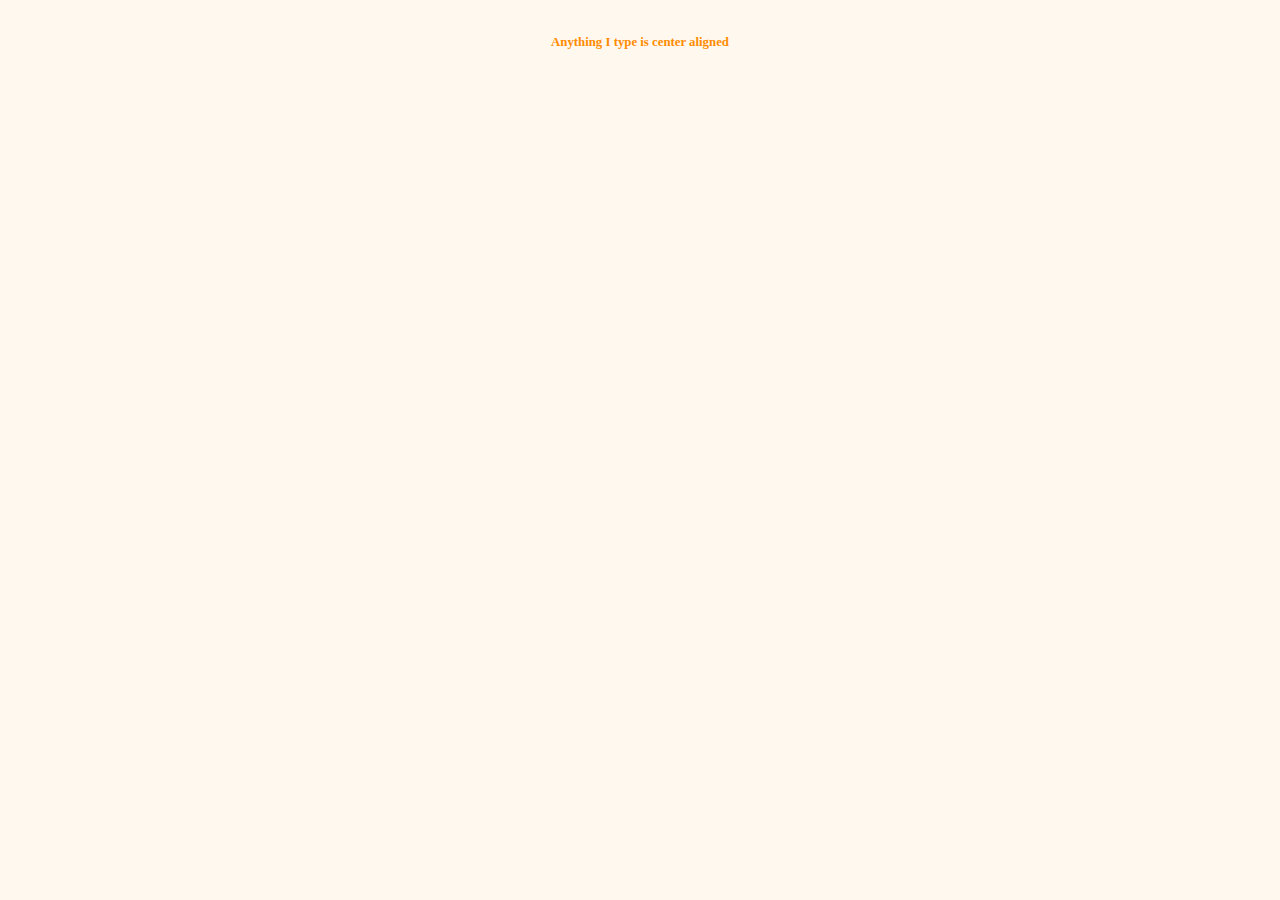
==== index.html @ 886da63d "update" ====
<!DOCTYPE html>
<html lang="en">
<head>
    <meta charset="UTF-8">
    <meta http-equiv="X-UA-Compatible" content="IE=edge">
    <meta name="viewport" content="width=device-width, initial-scale=1.0">
    <link rel="stylesheet" href="style.css">
    <title>Webpage</title>
</head>
<body>
    <div class="main">
        <main>
            
        </main>
    </div>
    <nav>
        <img class="logo" src="">
    </nav>
    <header>
        <h1>
            Anything I type is center aligned  
        </h1>
    </header>
        
</body>
</html>
---- style.css ----
body{
    background-color:rgb(255, 248, 239)
}
h1 {
    color : rgb(255, 140, 0);
    font-size:80%;
    text-align : center;
}
div{
    color:cadetblue
}
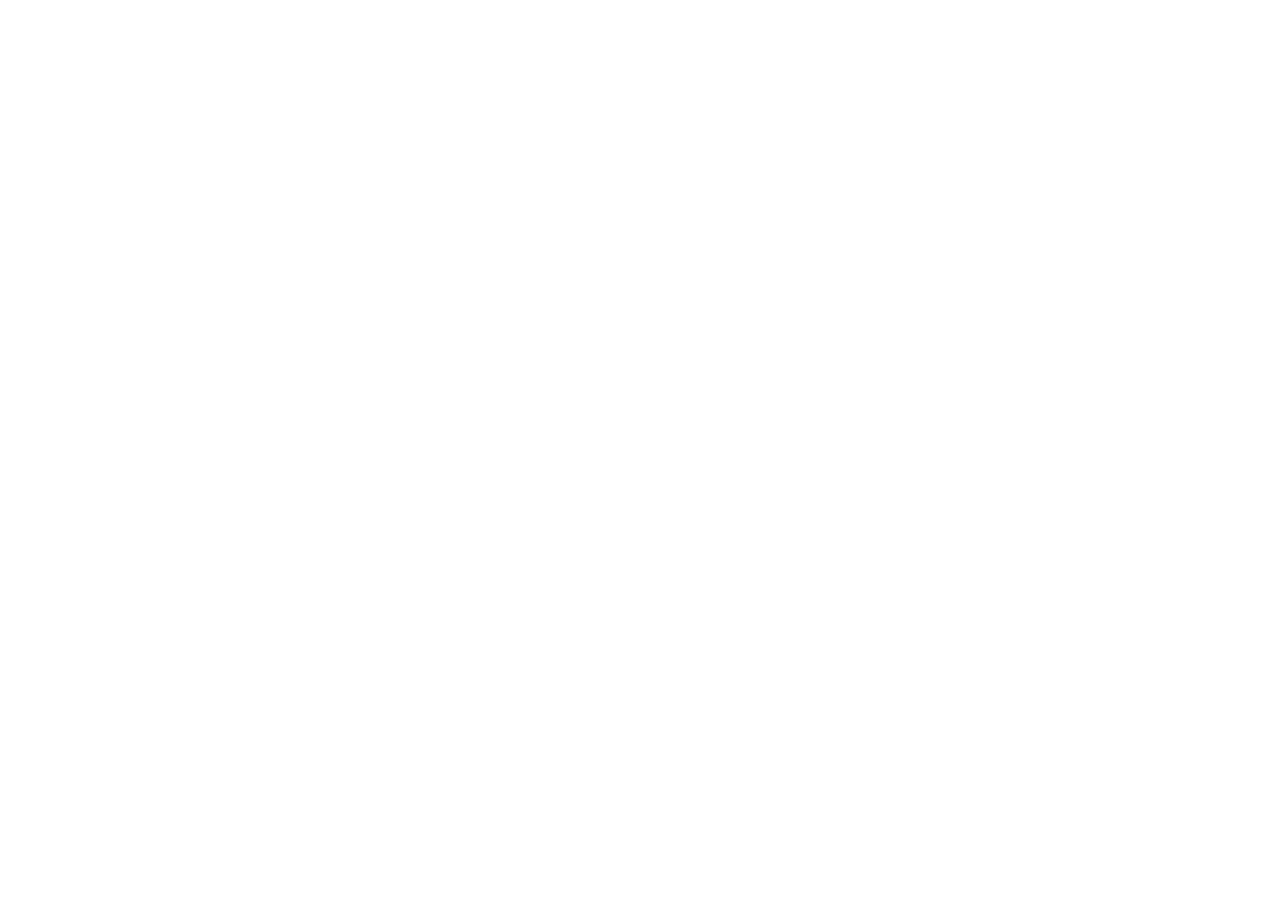
==== commit bb7783e5: "fresh start" ====
--- a/index.html
+++ b/index.html
@@ -1,26 +1,10 @@
 <!DOCTYPE html>
 <html lang="en">
-<head>
-    <meta charset="UTF-8">
-    <meta http-equiv="X-UA-Compatible" content="IE=edge">
-    <meta name="viewport" content="width=device-width, initial-scale=1.0">
-    <link rel="stylesheet" href="style.css">
-    <title>Webpage</title>
-</head>
-<body>
-    <div class="main">
-        <main>
-            
-        </main>
-    </div>
-    <nav>
-        <img class="logo" src="">
-    </nav>
-    <header>
-        <h1>
-            Anything I type is center aligned  
-        </h1>
-    </header>
-        
-</body>
-</html>+  <head>
+    <meta charset="UTF-8" />
+    <meta http-equiv="X-UA-Compatible" content="IE=edge" />
+    <meta name="viewport" content="width=device-width, initial-scale=1.0" />
+    <title>Document</title>
+  </head>
+  <body></body>
+</html>
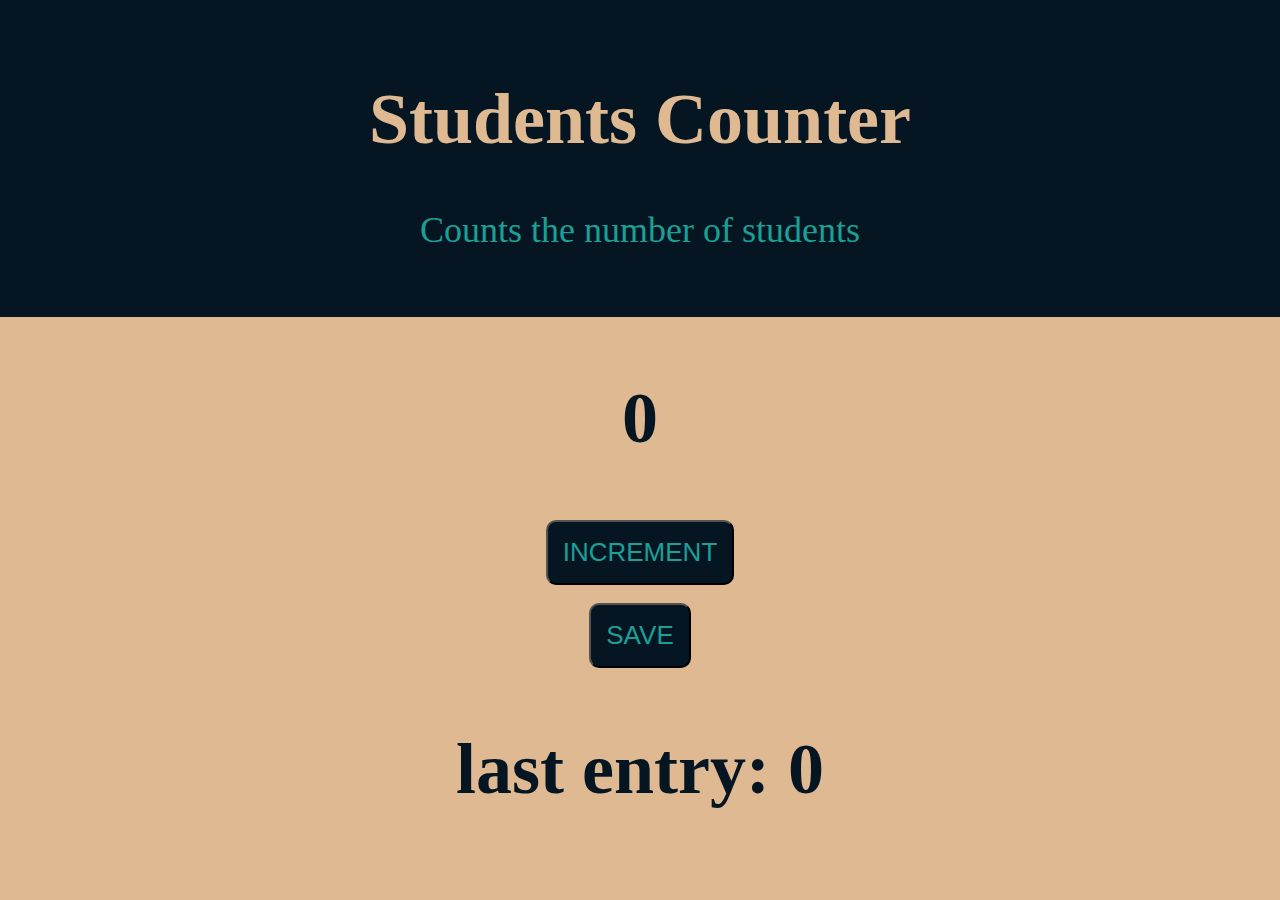
==== commit 480185a5: "completed the students counter" ====
--- a/index.html
+++ b/index.html
@@ -4,7 +4,25 @@
     <meta charset="UTF-8" />
     <meta http-equiv="X-UA-Compatible" content="IE=edge" />
     <meta name="viewport" content="width=device-width, initial-scale=1.0" />
-    <title>Document</title>
+    <link rel="stylesheet" href="css\style.css" />
+    <script src="script\index.js"></script>
+    <title>Students Counter</title>
   </head>
-  <body></body>
+  <body>
+    <div class="header">
+      <h1>Students Counter</h1>
+      <p>Counts the number of students</p>
+    </div>
+    <h2 id="current-count">0</h2>
+
+    <div class="text-center">
+      <button id="increment-btn" onclick="increment()">INCREMENT</button>
+    </div>
+    <br />
+    <div class="text-center">
+      <button id="save-btn" onclick="save()">SAVE</button>
+    </div>
+    <h2>last entry: <span id="saved-count">0</span></h2>
+    
+  </body>
 </html>
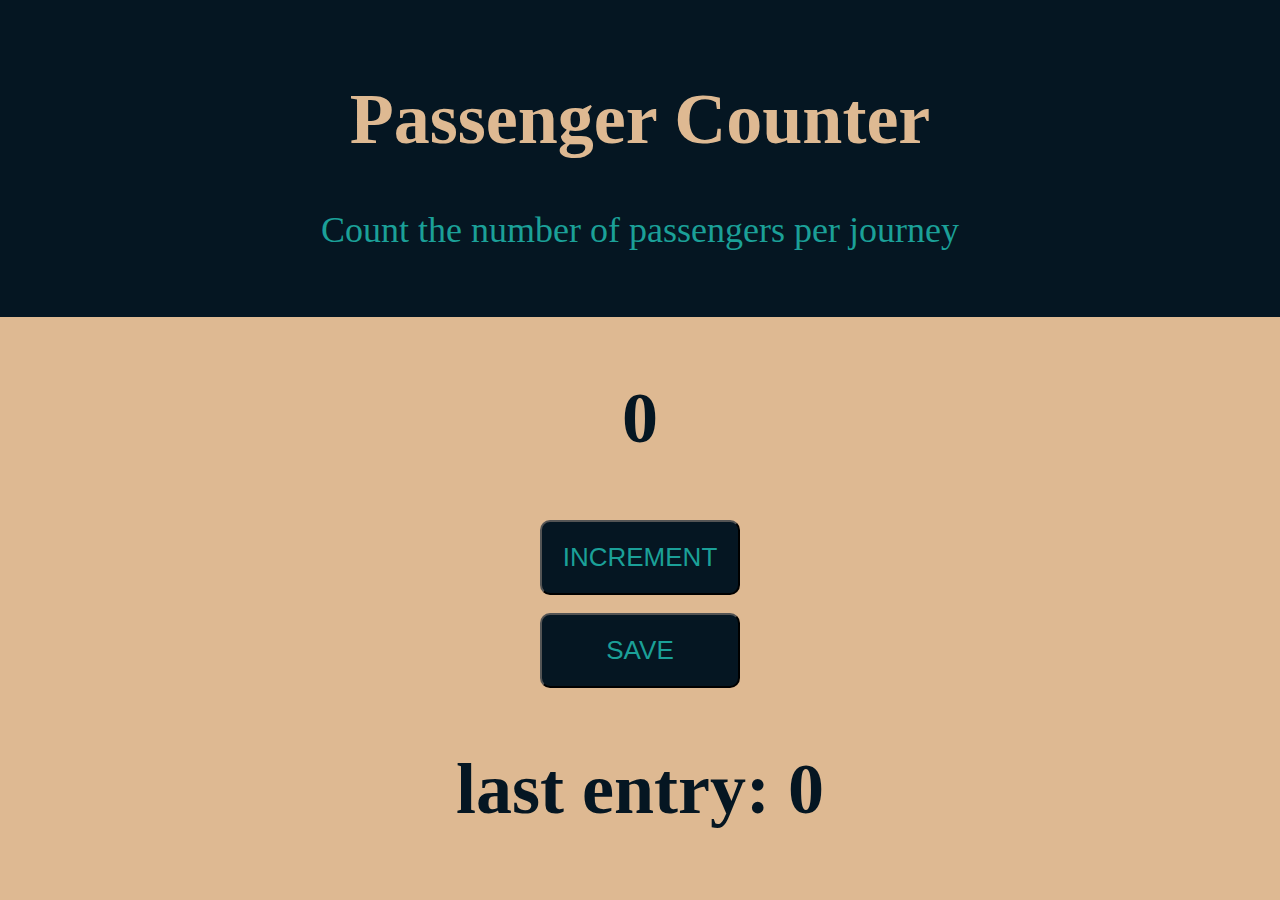
==== commit 9cb91bc3: "completed the students counter" ====
--- a/index.html
+++ b/index.html
@@ -10,8 +10,8 @@
   </head>
   <body>
     <div class="header">
-      <h1>Students Counter</h1>
-      <p>Counts the number of students</p>
+      <h1>Passenger Counter</h1>
+      <p>Count the number of passengers per journey</p>
     </div>
     <h2 id="current-count">0</h2>
 
@@ -23,6 +23,5 @@
       <button id="save-btn" onclick="save()">SAVE</button>
     </div>
     <h2>last entry: <span id="saved-count">0</span></h2>
-    
   </body>
 </html>
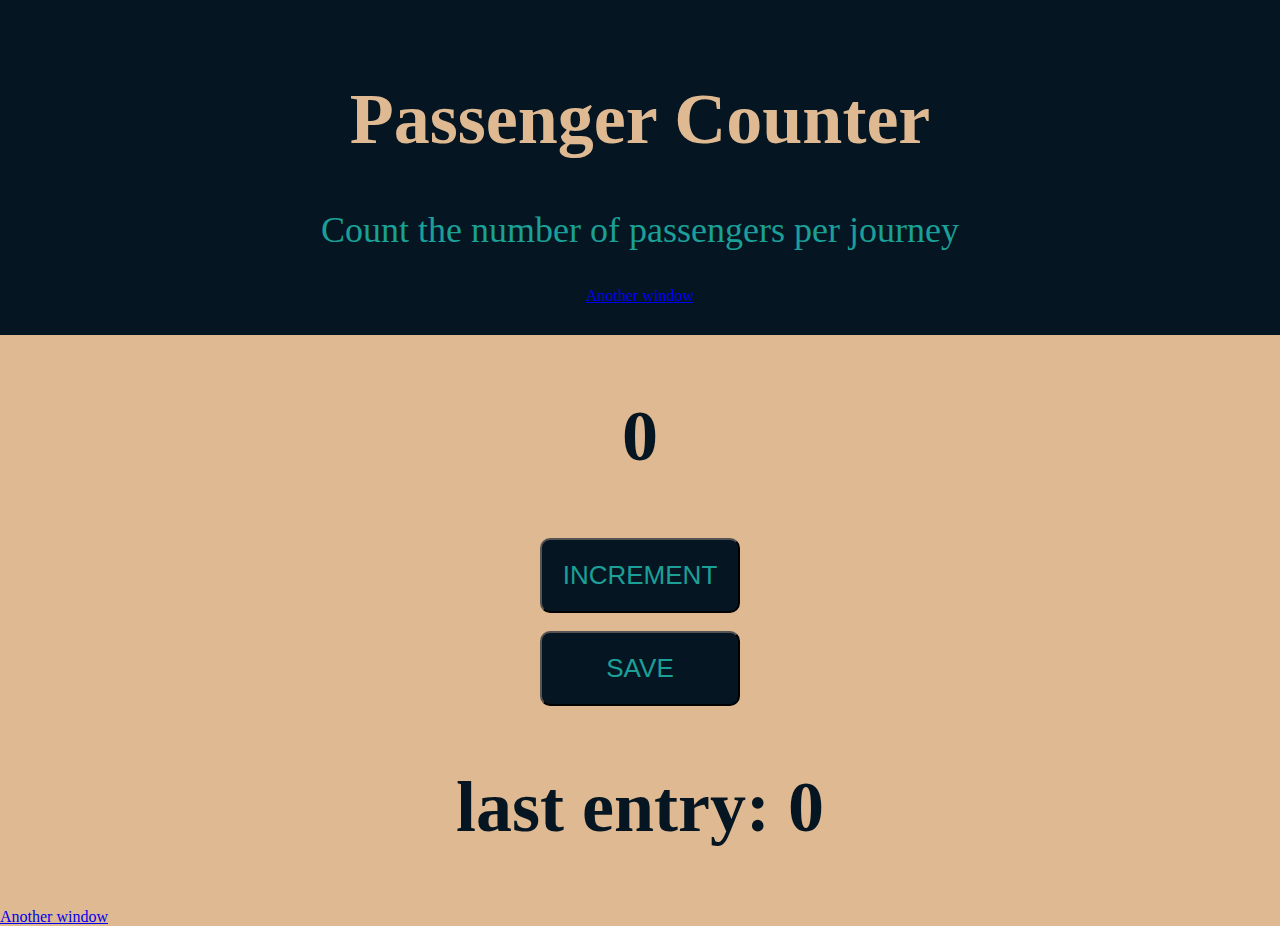
==== commit f30369e9: "testing linking of other sites" ====
--- a/index.html
+++ b/index.html
@@ -12,6 +12,7 @@
     <div class="header">
       <h1>Passenger Counter</h1>
       <p>Count the number of passengers per journey</p>
+      <a href="another.html">Another window</a>
     </div>
     <h2 id="current-count">0</h2>
 
@@ -23,5 +24,6 @@
       <button id="save-btn" onclick="save()">SAVE</button>
     </div>
     <h2>last entry: <span id="saved-count">0</span></h2>
+    <a href="another.html">Another window</a>
   </body>
 </html>
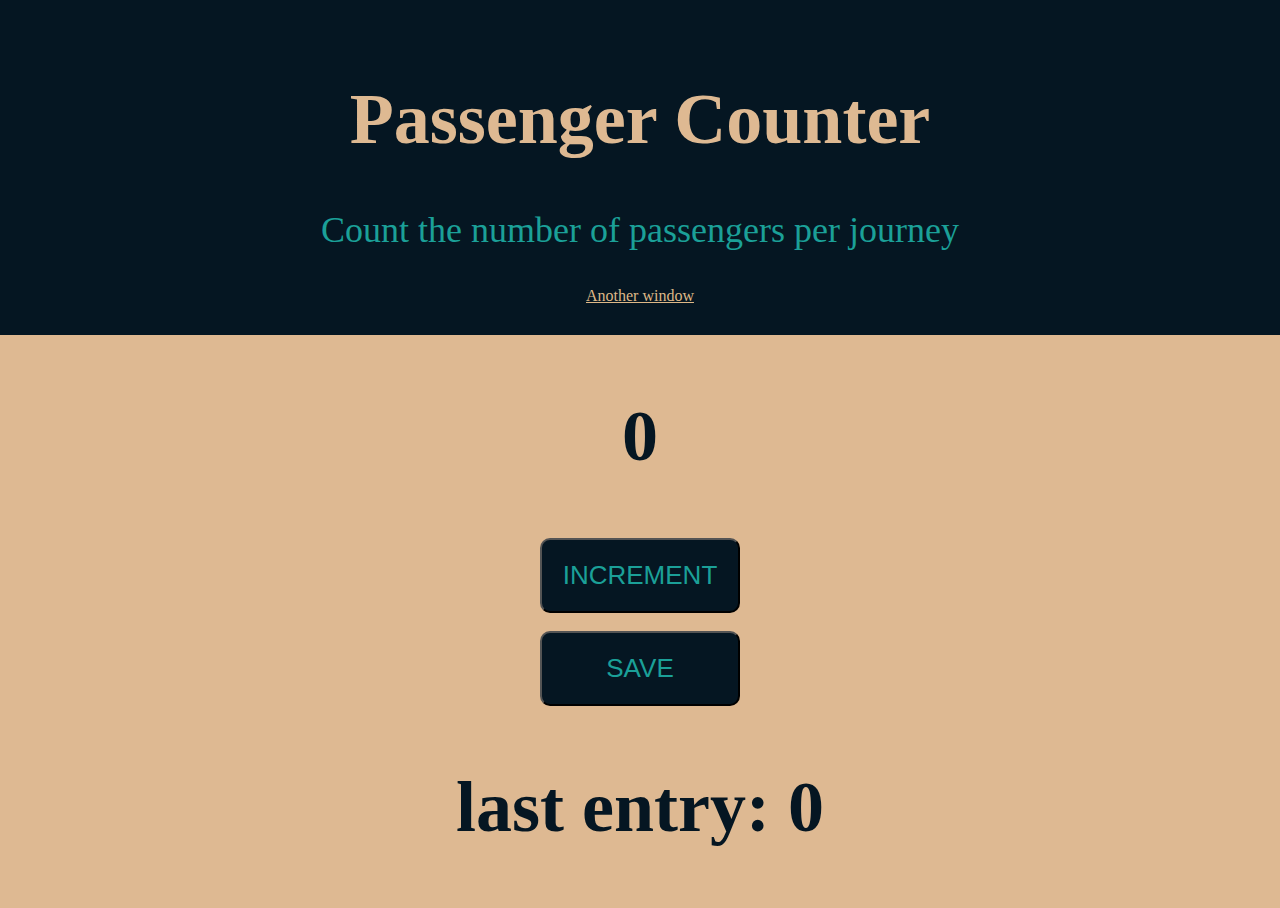
==== commit 415a4a59: "testing linking of other sites" ====
--- a/index.html
+++ b/index.html
@@ -24,6 +24,6 @@
       <button id="save-btn" onclick="save()">SAVE</button>
     </div>
     <h2>last entry: <span id="saved-count">0</span></h2>
-    <a href="another.html">Another window</a>
+    
   </body>
 </html>
